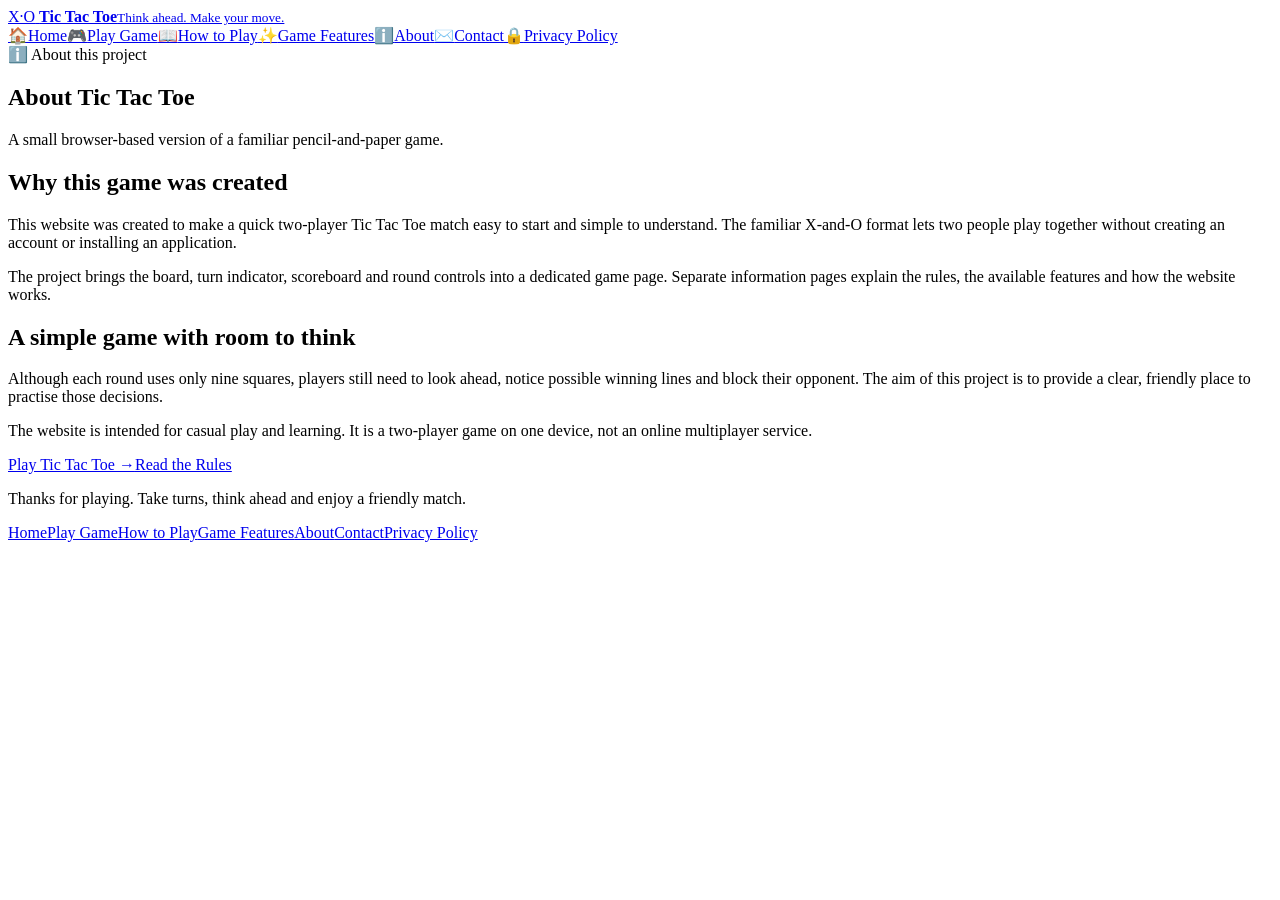
==== about.html @ 7e0656e9 "Add files via upload" ====
<!doctype html>
<html lang="en">
<head>
  <meta charset="utf-8">
  <meta name="viewport" content="width=device-width, initial-scale=1">
  <meta name="theme-color" content="#101b35">
  <meta name="description" content="Learn about this browser-based two-player Tic Tac Toe project and its purpose.">
  <title>About the Tic Tac Toe Game</title>
  <link rel="stylesheet" href="assets/style.css">

  <link rel="canonical" href="https://kadolisafa-droid.github.io/tictactoe/about.html">
</head>
<body>
  <div class="app">
    <header class="topbar">
      <a class="brand" href="index.html" aria-label="Tic Tac Toe home">
        <span class="brand-mark" aria-hidden="true">X·O</span>
        <span class="brand-copy"><strong>Tic Tac Toe</strong><small>Think ahead. Make your move.</small></span>
      </a>
    </header>
    <nav class="site-nav" aria-label="Main navigation"><a class="nav-link" href="index.html"><span class="nav-icon" aria-hidden="true">🏠</span><span>Home</span></a><a class="nav-link" href="game.html"><span class="nav-icon" aria-hidden="true">🎮</span><span>Play Game</span></a><a class="nav-link" href="how-to-play.html"><span class="nav-icon" aria-hidden="true">📖</span><span>How to Play</span></a><a class="nav-link" href="features.html"><span class="nav-icon" aria-hidden="true">✨</span><span>Game Features</span></a><a class="nav-link" href="about.html" aria-current="page"><span class="nav-icon" aria-hidden="true">ℹ️</span><span>About</span></a><a class="nav-link" href="contact.html"><span class="nav-icon" aria-hidden="true">✉️</span><span>Contact</span></a><a class="nav-link" href="privacy-policy.html"><span class="nav-icon" aria-hidden="true">🔒</span><span>Privacy Policy</span></a></nav>
    <main><article class="page-card">
      <header class="page-header"><span class="eyebrow">ℹ️ About this project</span><h1>About Tic Tac Toe</h1><p>A small browser-based version of a familiar pencil-and-paper game.</p></header>
      <section class="content-block"><h2>Why this game was created</h2><p>This website was created to make a quick two-player Tic Tac Toe match easy to start and simple to understand. The familiar X-and-O format lets two people play together without creating an account or installing an application.</p><p>The project brings the board, turn indicator, scoreboard and round controls into a dedicated game page. Separate information pages explain the rules, the available features and how the website works.</p></section>
      <section class="content-block"><h2>A simple game with room to think</h2><p>Although each round uses only nine squares, players still need to look ahead, notice possible winning lines and block their opponent. The aim of this project is to provide a clear, friendly place to practise those decisions.</p><p>The website is intended for casual play and learning. It is a two-player game on one device, not an online multiplayer service.</p></section>
      <div class="hero-actions"><a class="button primary" href="game.html">Play Tic Tac Toe →</a><a class="button" href="how-to-play.html">Read the Rules</a></div>
    </article></main>
    <footer class="footer"><p>Thanks for playing. Take turns, think ahead and enjoy a friendly match.</p><nav class="footer-links" aria-label="Footer navigation"><a href="index.html">Home</a><a href="game.html">Play Game</a><a href="how-to-play.html">How to Play</a><a href="features.html">Game Features</a><a href="about.html">About</a><a href="contact.html">Contact</a><a href="privacy-policy.html">Privacy Policy</a></nav></footer>
  </div>
  
</body>
</html>
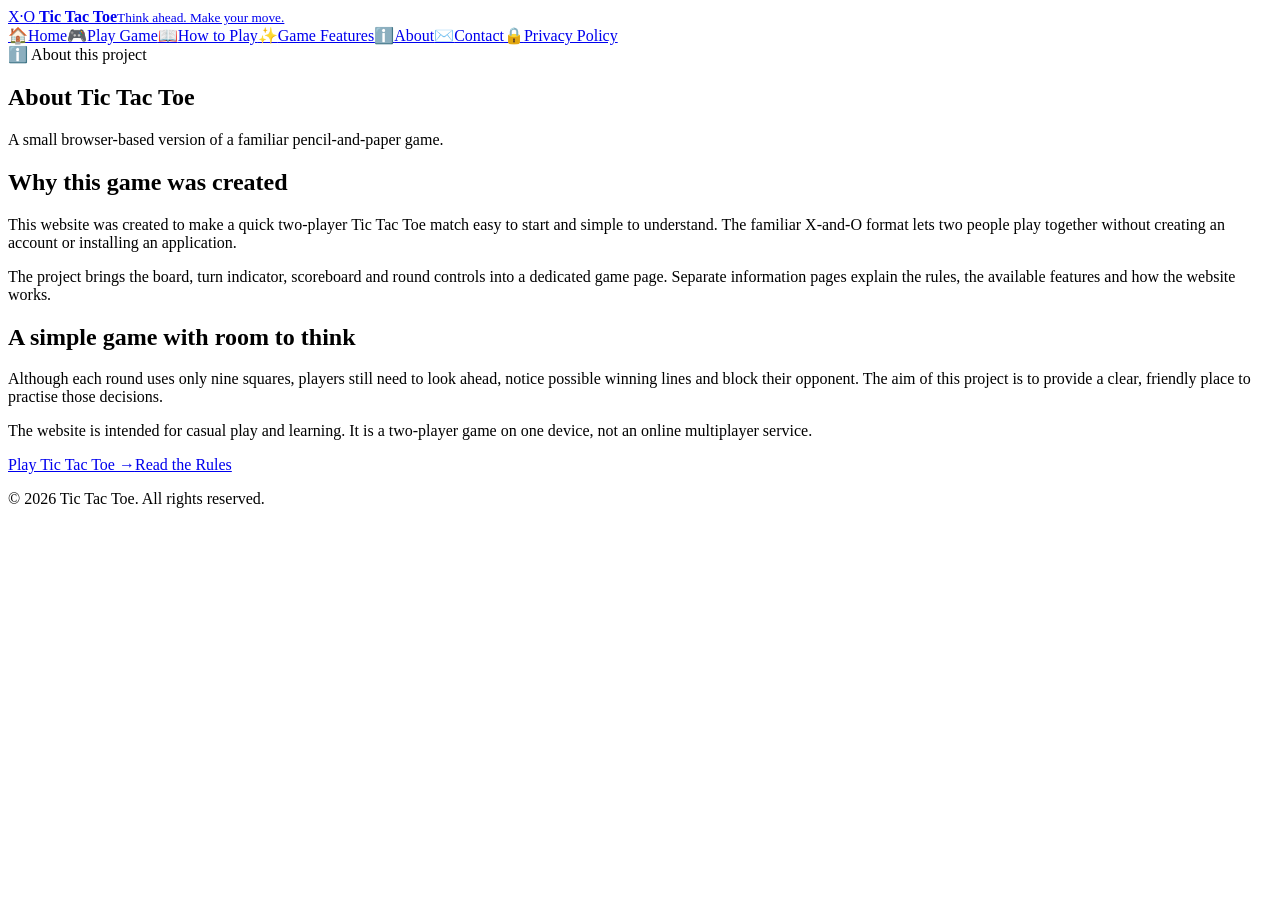
==== commit 54a9fbca: "Add files via upload" ====
--- a/about.html
+++ b/about.html
@@ -7,8 +7,6 @@
   <meta name="description" content="Learn about this browser-based two-player Tic Tac Toe project and its purpose.">
   <title>About the Tic Tac Toe Game</title>
   <link rel="stylesheet" href="assets/style.css">
-
-  <link rel="canonical" href="https://kadolisafa-droid.github.io/tictactoe/about.html">
 </head>
 <body>
   <div class="app">
@@ -25,7 +23,7 @@
       <section class="content-block"><h2>A simple game with room to think</h2><p>Although each round uses only nine squares, players still need to look ahead, notice possible winning lines and block their opponent. The aim of this project is to provide a clear, friendly place to practise those decisions.</p><p>The website is intended for casual play and learning. It is a two-player game on one device, not an online multiplayer service.</p></section>
       <div class="hero-actions"><a class="button primary" href="game.html">Play Tic Tac Toe →</a><a class="button" href="how-to-play.html">Read the Rules</a></div>
     </article></main>
-    <footer class="footer"><p>Thanks for playing. Take turns, think ahead and enjoy a friendly match.</p><nav class="footer-links" aria-label="Footer navigation"><a href="index.html">Home</a><a href="game.html">Play Game</a><a href="how-to-play.html">How to Play</a><a href="features.html">Game Features</a><a href="about.html">About</a><a href="contact.html">Contact</a><a href="privacy-policy.html">Privacy Policy</a></nav></footer>
+    <footer class="footer"><p>© 2026 Tic Tac Toe. All rights reserved.</p></footer>
   </div>
   
 </body>
